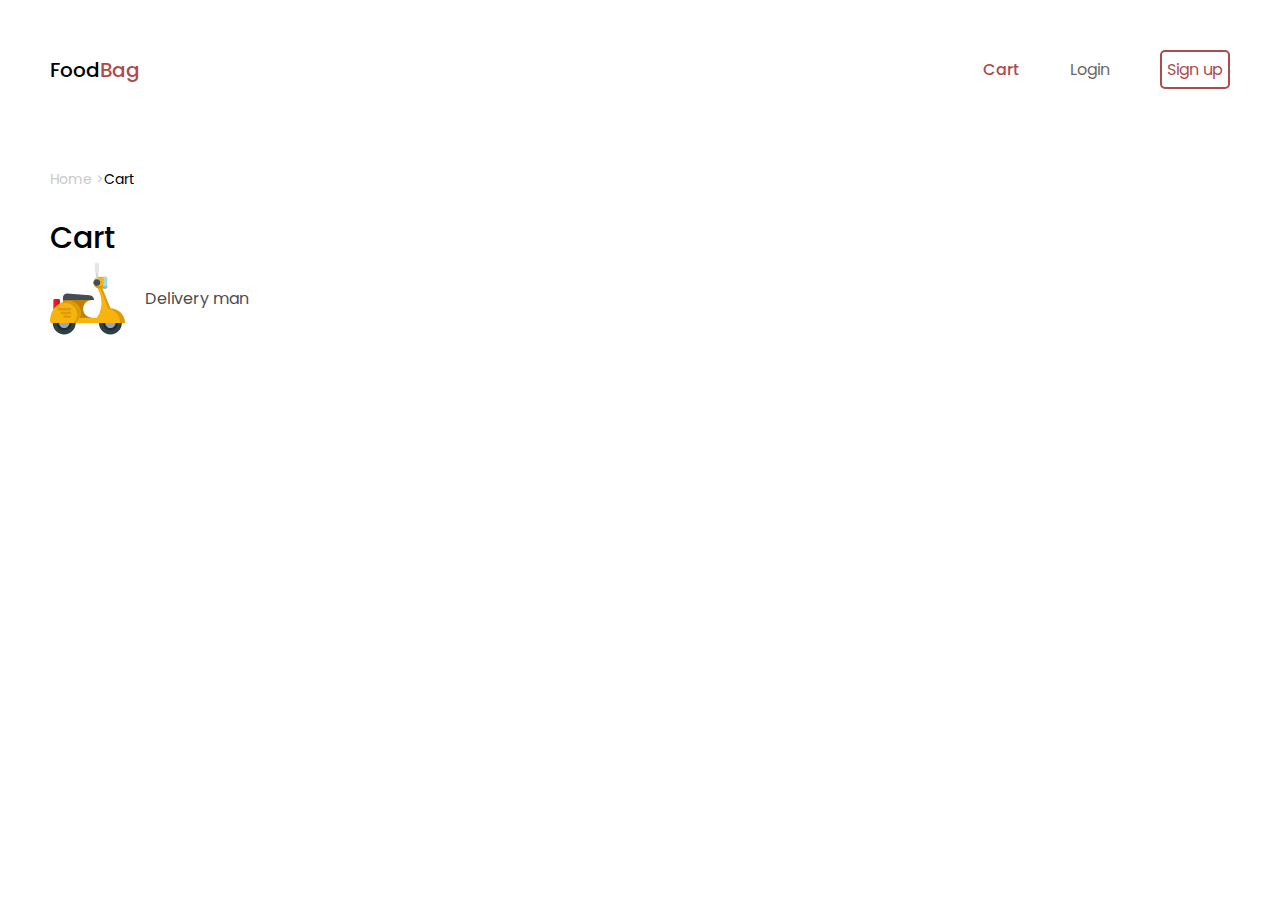
==== html/cart.html @ b166ed8d "cart page" ====
<!DOCTYPE html>
<html lang="en">
  <head>
    <meta charset="UTF-8" />
    <title>Vendor Page</title>
    <link rel="stylesheet" href="../css/purchase.css" />
    <link
      href="https://fonts.googleapis.com/css2?family=Poppins:wght@400;500;600;700&display=swap"
      rel="stylesheet"
    />
    <meta content="width=device-width, initial-scale=1" name="viewport" />
  </head>

  <body>
    <div class="container">
      <!-- Beginning of Header section  !-->
      <header>
        <div id="logo">
          <a href="/html/index.html">Food<span>Bag</span></a>
        </div>
        <nav>
          <a href="#" class="cart"
            ><div id="this_cart">Cart</div>
            <span class="notification"></span>
          </a>
          <div class="checkout-box">
            <div class="checkout">
              <div class="total-box">
                <p class="total-text">TOTAL</p>
                <p class="total-result">aaa</p>
              </div>
              <a class="cart-out" href="./cart.html"><i>Go to Cart Page</i></a>
            </div>
          </div>
          <a href="#">Login</a>
          <a href="#">Sign up</a>
        </nav>
      </header>
      <!-- End of Header section  !-->

      <!-- Beginning of Navigation section-->
      <p class="navigate">Home <span>></span><span>Cart</span></p>
      <!-- End of Navigation section-->

      <!--Beginning of Main section-->
      <main>
        <h1>Cart</h1>
        <div class="cart-container">
          <div class="cart-orders">

            <div class="delivery">
              <img src="/assets/scooter 1.svg" class="c-img">
              <p>Delivery man</p>
              <div class="cost"></div>
            </div>
          </div>
        </div>
      </main>
      <script src="/js/purchase.js"></script>
    </div>
  </body>
</html>
---- css/purchase.css ----
*,
*::after,
*::before {
  margin: 0;
  padding: 0;
  box-sizing: border-box;
}
html {
  font-size: 62.5%;
}
body {
  font-family: "Poppins", sans-serif;
  font-weight: 400;
  font-size: 1.6rem;
  color: #4e4d4d;
}
.container {
  padding: 50px;
}
main {
  max-width: 1440px;
  margin: auto;
}
h1 {
  color: #000;
  font-weight: 500;
  font-size: 3rem;
}
/** Beginning of styling of the Header section **/
header {
  width: 100%;
  display: flex;
  justify-content: space-between;
  align-items: center;
  margin-bottom: 80px;
}
/**Logo**/
#logo {
  font-weight: 500;
  font-size: 2rem;
  color: #000;
}
#logo span,
.KFC > p {
  color: #ad4c4c;
}
/**Navbar**/
nav {
  display: flex;
  gap: 50px;
  align-items: center;
  color: #696969;
  position: relative;
}
a {
  text-decoration: none;
  color: inherit;
}
nav > a:last-child {
  border: 2px solid #ad4c4c;
  border-radius: 5px;
  color: #ad4c4c;
  padding: 5px;
}
.cart {
  position: relative;
  height: fit-content;
}
.notification {
  position: absolute;
  bottom: 1.2rem;
  left: 3.4rem;
  width: 1.3rem;
  height: 1.3rem;
  font-size: 10px;
  border-radius: 50%;
  background-color: red;
  color: #fff;
  text-align: center;
  display: none;
}
.checkout-box {
  position: absolute;
  width: 100%;
  right: 40%;
  top: 100%;
  margin-top: 10px;
  color: #fff;
  background-color: #ad4c4c;
  box-shadow: 0 2px 15px 1px rgb(64 60 67 / 24%);
  border: 1px solid rgba(223, 225, 229, 0);
  border-radius: 24px;
  z-index: 100;
  text-align: center;
  display: none;
}
.checkout::before {
  content: "";
  width: 0;
  height: 0;
  border-left: 15px solid transparent;
  border-right: 15px solid transparent;
  border-bottom: 15px solid #ad4c4c;
  background-color: transparent;
  position: absolute;
  top: -0.7rem;
  transform: translate(-50%, -50%);
  left: 50%;
}
.checkout {
  padding: 10px;
  width: 100%;
}
.purchase {
  display: flex;
  justify-content: space-between;
  margin-bottom: 0.5rem;
}
.total-box {
  display: flex;
  justify-content: space-between;
  border-top: 1px solid #fff;
  margin-bottom: 3rem;
}
.cart-out {
  color: #ad4c4c;
  font-size: 1rem;
  font-weight: 700;
  background-color: #fff;
  padding: 5px;
}
/** End of styling of the Header section **/

p.navigate {
  color: #c9c9c9;
  font-size: 1.4rem;
  margin-bottom: 25px;
}
p.navigate span:last-child {
  color: #000;
}
.list {
  display: grid;
  grid-template-columns: repeat(4, 1fr);
  gap: 3rem;
  place-items: center;
}
.eatery,
.eatery-logo,
.price {
  display: flex;
}
.eatery {
  font-weight: 500;
  margin: 26px 0 30px;
  justify-content: space-between;
  align-items: center;
}
.view {
  margin-top: 60px;
  font-weight: 500;
  color: #ad4c4c;
}
.bottom-view {
  text-align: center;
  display: none;
}
.eatery-logo {
  gap: 20px;
  align-items: center;
}
.eatery-logo p {
  color: #000;
  font-size: 2rem;
}
.list > div {
  width: 265px;
}
.price {
  justify-content: space-between;
  align-items: center;
  font-weight: 600;
  margin: 15px 0 20px;
}
.price p:last-child {
  color: #5ea304;
}
button {
  background-color: inherit;
}
.list button {
  font-weight: 700;
  cursor: pointer;
  outline: none;
}
.button {
  border-radius: 3px;
  color: #ad4c4c;
  border: 1px solid #ad4c4c;
  padding: 8px;
}
.list img.remove {
  width: 20px;
  margin: 0 10px 0 0;
  vertical-align: middle;
}

hr {
  border-top: 1px solid #e6e6e6;
  border-bottom: 0;
  margin: 61px 0 66px;
}
/*------------------------------------CART PAGE--------------------------------------------*/
.cart-only {
  display: none;
}
#this_cart {
  color: #ad4c4c;
  font-weight: 500;
}
.selected-orders {
  display: flex;
  justify-content: space-between;
  border-bottom: 1px solid #c9c9c9;
  padding: 2rem 0;
}
.item,
.delivery {
  display: flex;
  align-items: center;
  gap: 2rem;
}
.close,
.minus,
.plus {
  cursor: pointer;
}
.counter {
  display: flex;
  align-items: center;
  gap: 2rem;
}

@media (max-width: 1030px) and (max-height: 600px) {
  .list {
    grid-template-columns: repeat(2, 1fr);
  }
}
@media (max-width: 930px) {
  .list {
    grid-template-columns: repeat(2, 1fr);
  }
}
@media (max-width: 750px) {
  html {
    font-size: 50%;
  }
  nav {
    gap: 3rem;
    justify-content: space-between;
  }
  .notification {
    width: 1.5rem;
    height: 1.5rem;
    font-size: 8px;
  }
  .list {
    grid-template-columns: 1fr;
    gap: 2rem;
  }
  .list > div {
    width: 100%;
  }
  .list > div img {
    width: 100%;
  }
  .eatery-logo {
    align-self: flex-start;
    gap: 1rem;
  }
  .top-view {
    display: none;
  }
  .bottom-view {
    display: block;
  }
}
@media (max-width: 375px) {
  header {
    flex-direction: column;
    align-items: center;
    gap: 1.5rem;
  }
  .checkout-box {
    width: 80%;
  }
  .price {
    flex-direction: column;
    align-items: flex-start;
  }
}
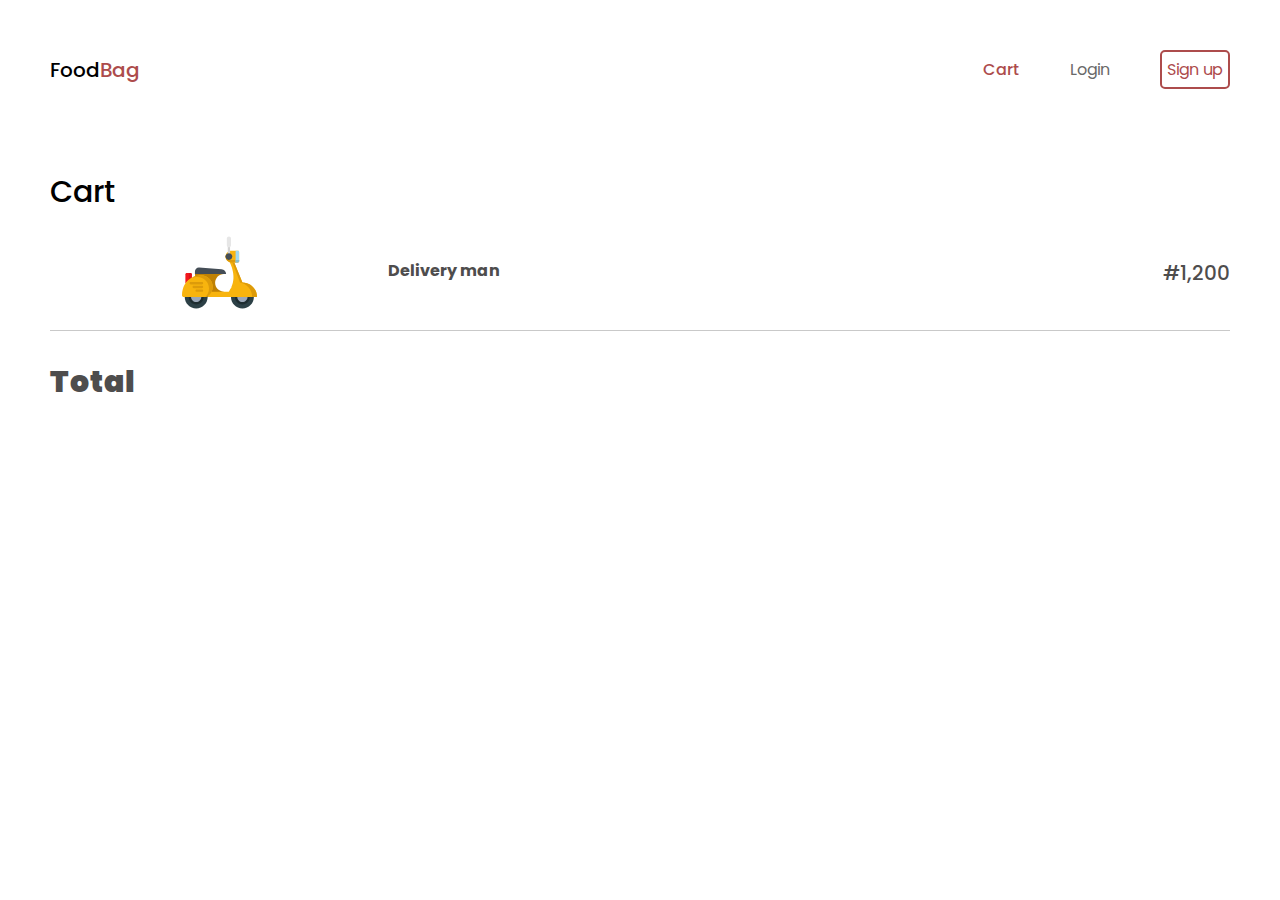
==== commit 98f6a986: "created cart html and changed routing" ====
--- a/html/cart.html
+++ b/html/cart.html
@@ -21,42 +21,33 @@
         <nav>
           <a href="#" class="cart"
             ><div id="this_cart">Cart</div>
-            <span class="notification"></span>
           </a>
-          <div class="checkout-box">
-            <div class="checkout">
-              <div class="total-box">
-                <p class="total-text">TOTAL</p>
-                <p class="total-result">aaa</p>
-              </div>
-              <a class="cart-out" href="./cart.html"><i>Go to Cart Page</i></a>
-            </div>
-          </div>
           <a href="#">Login</a>
           <a href="#">Sign up</a>
         </nav>
       </header>
       <!-- End of Header section  !-->
-
-      <!-- Beginning of Navigation section-->
-      <p class="navigate">Home <span>></span><span>Cart</span></p>
-      <!-- End of Navigation section-->
-
-      <!--Beginning of Main section-->
       <main>
         <h1>Cart</h1>
         <div class="cart-container">
           <div class="cart-orders">
-
+            
             <div class="delivery">
-              <img src="/assets/scooter 1.svg" class="c-img">
-              <p>Delivery man</p>
-              <div class="cost"></div>
+              <div class="delivery-man">
+                <div></div>
+                <img src="/assets/scooter 1.svg" class="img" />
+                <p class="delivery-p">Delivery man</p>
+              </div>
+              <div class="cost">#1,200</div>
             </div>
+          </div>
+          <div class="cart-total">
+            <div class="total-box">Total</div>
+            <div class="total-cost"></div>
           </div>
         </div>
       </main>
-      <script src="/js/purchase.js"></script>
+      <script src="/js/cart.js"></script>
     </div>
   </body>
 </html>
--- a/css/purchase.css
+++ b/css/purchase.css
@@ -14,6 +14,7 @@
   font-size: 1.6rem;
   color: #4e4d4d;
 }
+
 .container {
   padding: 50px;
 }
@@ -65,6 +66,7 @@
 .cart {
   position: relative;
   height: fit-content;
+  cursor: pointer;
 }
 .notification {
   position: absolute;
@@ -128,6 +130,8 @@
   font-weight: 700;
   background-color: #fff;
   padding: 5px;
+  border:none;
+  box-shadow: 0 0 2px 3px rgb(128, 60, 60);
 }
 /** End of styling of the Header section **/
 
@@ -211,24 +215,35 @@
   margin: 61px 0 66px;
 }
 /*------------------------------------CART PAGE--------------------------------------------*/
-.cart-only {
-  display: none;
-}
+
 #this_cart {
   color: #ad4c4c;
   font-weight: 500;
 }
-.selected-orders {
-  display: flex;
-  justify-content: space-between;
+.selected-orders, .delivery, .cart-total {
+  display: flex;
+  justify-content: space-between;
+  align-items: center;
   border-bottom: 1px solid #c9c9c9;
   padding: 2rem 0;
 }
 .item,
-.delivery {
+.delivery-man {
   display: flex;
   align-items: center;
   gap: 2rem;
+}
+.delivery-man{
+  width: 45rem;
+  justify-content: space-between;
+}
+.order-name, .delivery-p{
+  margin-bottom: .5rem;
+  font-weight: 700;
+}
+.cost{
+  font-size: 2rem;
+  font-weight: 500;
 }
 .close,
 .minus,
@@ -240,7 +255,12 @@
   align-items: center;
   gap: 2rem;
 }
-
+.cart-total{
+  font-weight: 900;
+  font-size: 3rem;
+  line-height: 2;
+  border-bottom: none;
+}
 @media (max-width: 1030px) and (max-height: 600px) {
   .list {
     grid-template-columns: repeat(2, 1fr);
@@ -284,6 +304,16 @@
   .bottom-view {
     display: block;
   }
+  .item,
+.delivery-man, .selected-orders {
+  flex-direction: column;
+}
+.selected-orders{
+  gap: 5rem;
+}
+.cost{
+  font-size: 2.5rem;
+}
 }
 @media (max-width: 375px) {
   header {
@@ -298,4 +328,7 @@
     flex-direction: column;
     align-items: flex-start;
   }
-}
+  .c-img{
+    width: 25rem;
+  }
+}
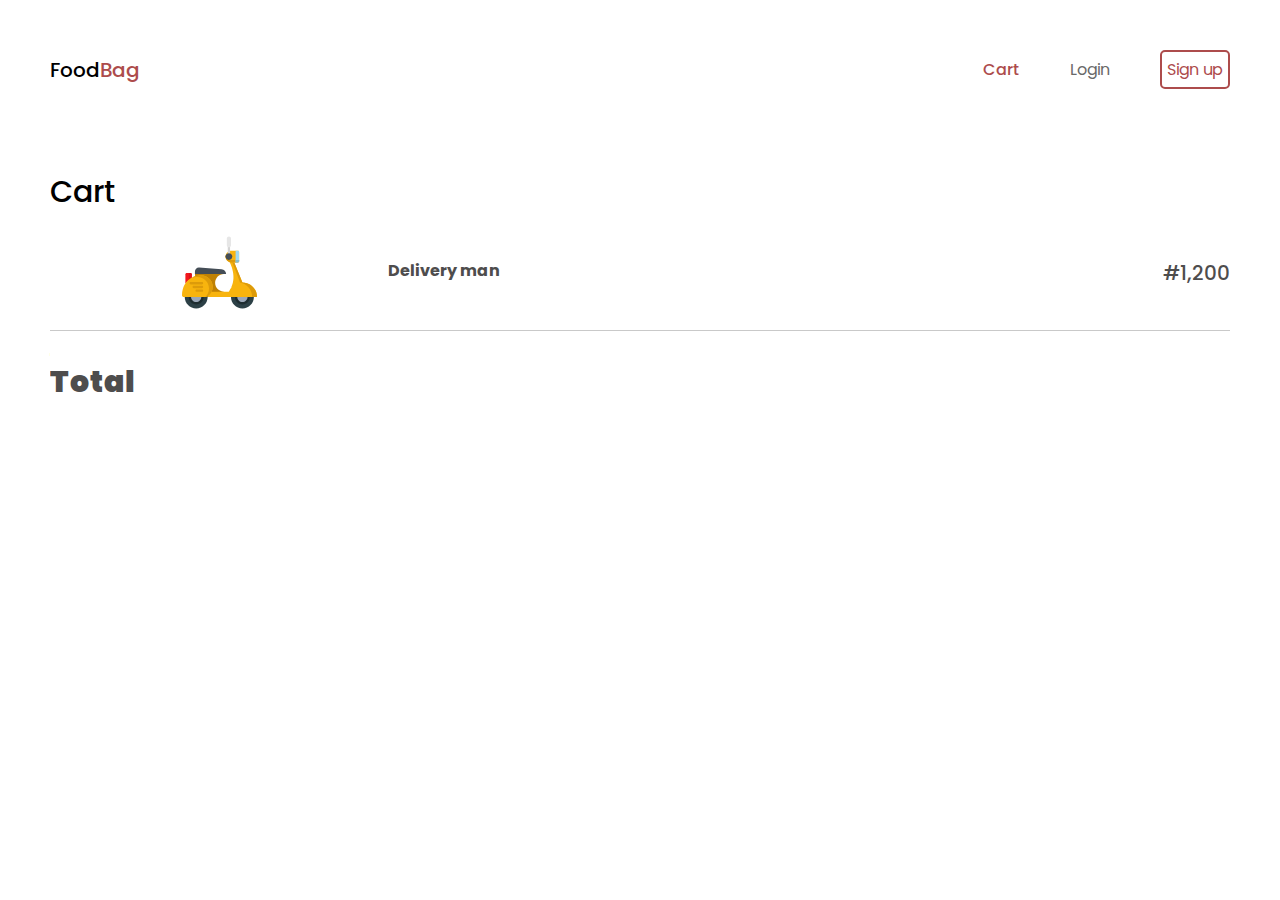
==== commit ff371ffd: "modified the navigation" ====
--- a/html/cart.html
+++ b/html/cart.html
@@ -16,7 +16,7 @@
       <!-- Beginning of Header section  !-->
       <header>
         <div id="logo">
-          <a href="/html/index.html">Food<span>Bag</span></a>
+          <a href="/index.html">Food<span>Bag</span></a>
         </div>
         <nav>
           <a href="#" class="cart"
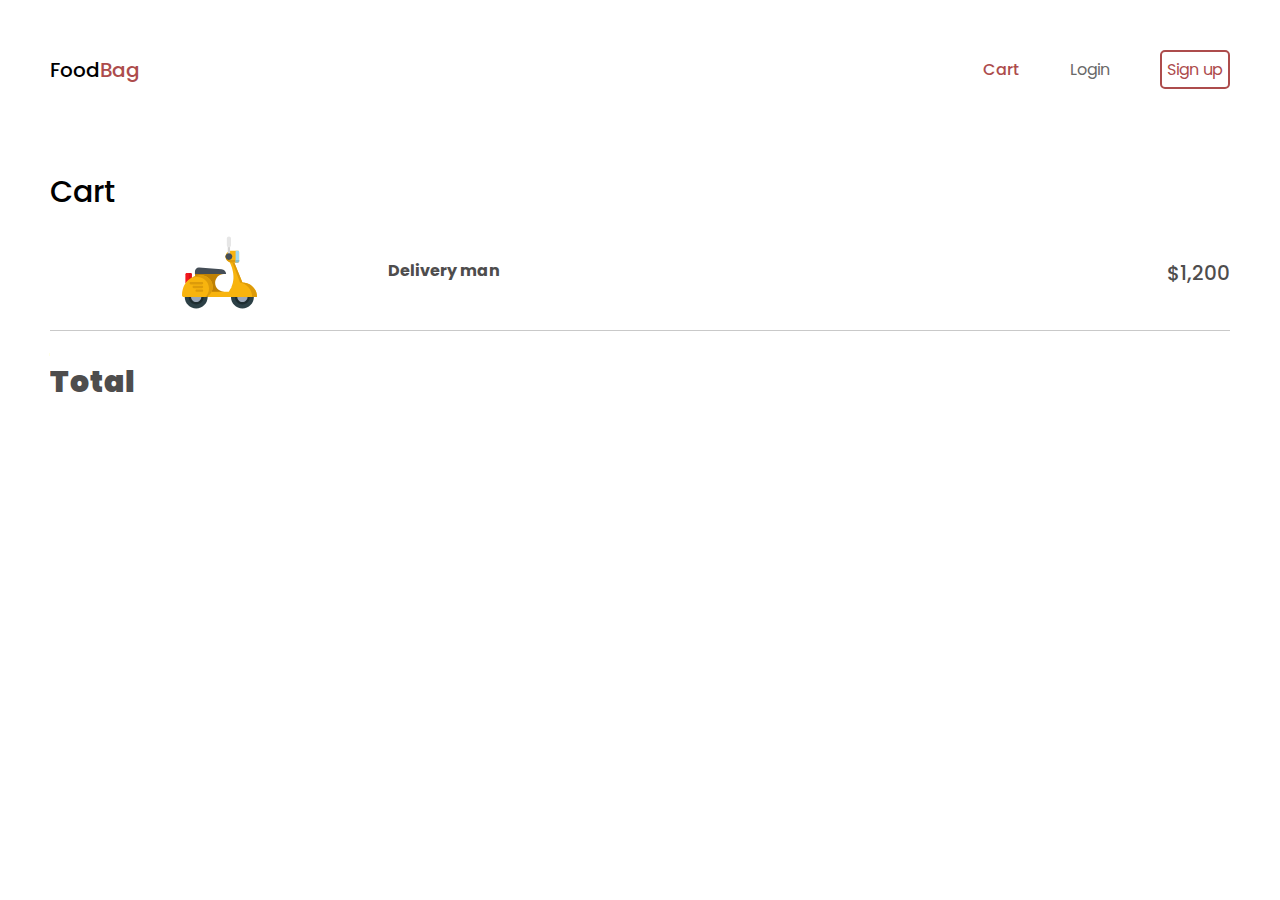
==== commit 2d91e03b: "changed the currency to dollars" ====
--- a/html/cart.html
+++ b/html/cart.html
@@ -38,7 +38,7 @@
                 <img src="/assets/scooter 1.svg" class="img" />
                 <p class="delivery-p">Delivery man</p>
               </div>
-              <div class="cost">#1,200</div>
+              <div class="cost">$1,200</div>
             </div>
           </div>
           <div class="cart-total">
--- a/css/purchase.css
+++ b/css/purchase.css
@@ -13,6 +13,9 @@
   font-weight: 400;
   font-size: 1.6rem;
   color: #4e4d4d;
+}
+body.no-scroll {
+    overflow: hidden;
 }
 
 .container {
@@ -177,6 +180,15 @@
   color: #000;
   font-size: 2rem;
 }
+.eatery-logo .api-img {
+  width: 50px;
+  height: 50px;
+  object-fit: cover;
+  border-radius: 50%;
+}
+.api-list img {
+  width: 100%;
+}
 .list > div {
   width: 265px;
 }
@@ -232,6 +244,10 @@
   display: flex;
   align-items: center;
   gap: 2rem;
+}
+.item .c-img{
+  max-width: 15rem;
+  width: 100%;
 }
 .delivery-man{
   width: 45rem;
@@ -329,6 +345,44 @@
     align-items: flex-start;
   }
   .c-img{
-    width: 25rem;
-  }
-}
+    width: 100%;
+    object-fit: cover;
+  }
+}
+
+/* LOADER */
+.loader{
+    position: absolute;
+    width: 100%;
+    height: 100vh;
+    top: 0;
+    left: 0;
+    overflow: hidden;
+    background-color: #00000066;
+    display: flex;
+    justify-content: center;
+    align-items: center;
+    z-index: 999;
+}
+
+.loader-spinner{
+    height: 100px;
+    width: 100px;
+    border-radius: 50%;
+    border: 4px solid rgba(0, 0, 0, 0.1); /* Light gray border */
+    border-top: 4px solid red; 
+    position: absolute;
+    top: 50%;
+    left: 50%;
+    transform: translate(-50%, -50%);
+    animation: spin 1s linear infinite;
+}
+
+@keyframes spin {
+    from {
+    transform: rotate(0deg);
+    }
+    to {
+    transform: rotate(360deg);
+    }
+}
